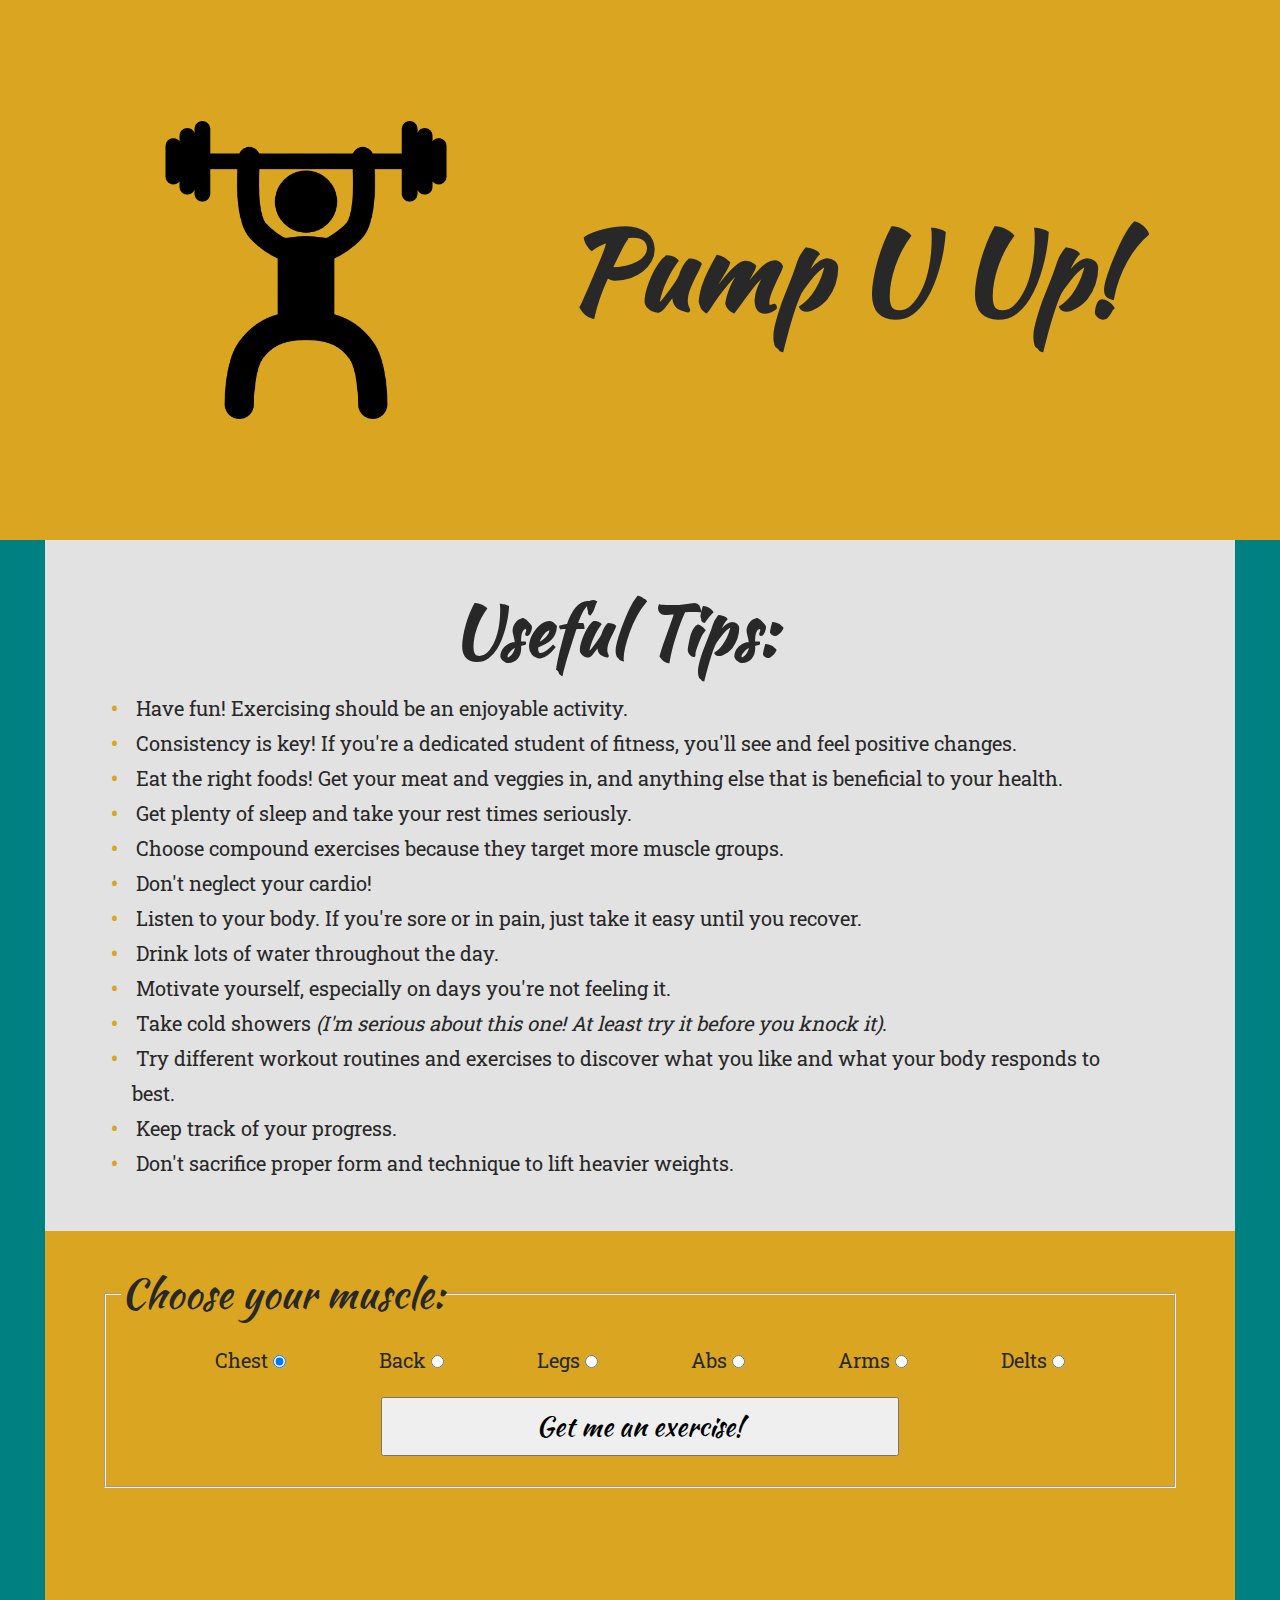
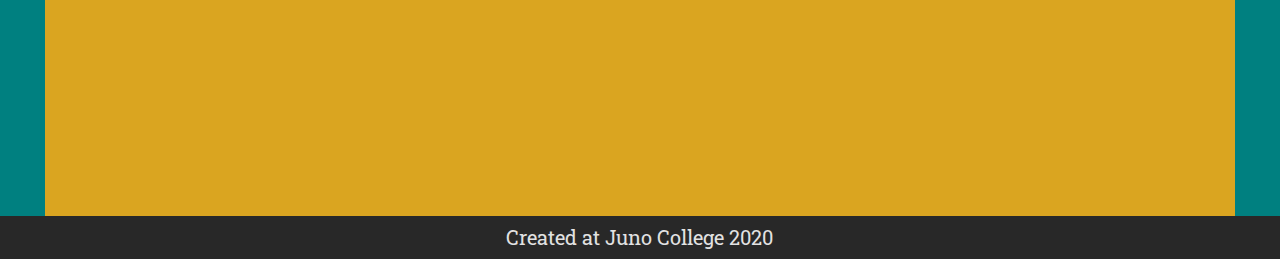
==== index.html @ ed0fb99f "Made MORE changes..." ====
<!DOCTYPE html>
<html lang="en">
<head>
    <meta charset="UTF-8">
    <meta name="viewport" content="width=device-width, initial-scale=1.0">
    <title>Pump U Up!</title>
    <link href="https://fonts.googleapis.com/css2?family=Kaushan+Script&family=Roboto+Slab&display=swap" rel="stylesheet">
    <link rel="stylesheet" href="../styles/style.css">
    <style>

    </style>
</head>
<body>
    <header>
        <div class="wrapper">
            <img src="../assets/weightlifting.png" alt="A person lifting a barbell above their head.">
            <h1>Pump U Up!</h1>
        </div>
    </header>
    <main class="wrapper">
        <section class="mainTop">
            <h2>Useful Tips:</h2>
                <ul>
                    <li>Have fun! Exercising should be an enjoyable activity.</li>
                    <li>Consistency is key! If you're a dedicated student of fitness, you'll see and feel positive changes.</li>
                    <li>Eat the right foods! Get your meat and veggies in, and anything else that is beneficial to your health.</li>
                    <li>Get plenty of sleep and take your rest times seriously.</li>
                    <li>Choose compound exercises because they target more muscle groups.</li>
                    <li>Don't neglect your cardio!</li>
                    <li>Listen to your body. If you're sore or in pain, just take it easy until you recover.</li>
                    <li>Drink lots of water throughout the day.</li>
                    <li>Motivate yourself, especially on days you're not feeling it.</li>
                    <li>Take cold showers <em>(I'm serious about this one! At least try it before you knock it)</em>.</li>
                    <li>Try different workout routines and exercises to discover what you like and what your body responds to best.</li>
                    <li>Keep track of your progress.</li>
                    <li>Don't sacrifice proper form and technique to lift heavier weights.</li>
                </ul>
        </section>

        <section class="mainBot">
            <form action="#">
                <fieldset>
                    <legend>Choose your muscle:</legend>
                    <div class="choices">
                        <div>
                            <label for="chest">Chest</label>
                            <input type="radio" name="muscle" value="chest" checked="true" id="chest">
                        </div>
                        <div>
                            <label for="back">Back</label>
                            <input type="radio" name="muscle" value="back" id="back">
                        </div>
                        <div>
                            <label for="legs">Legs</label>
                            <input type="radio" name="muscle" value="legs" id="legs">
                        </div>
                        <div>
                            <label for="abs">Abs</label>
                            <input type="radio" name="muscle" value="abs" id="abs">
                        </div>
                        <div>
                            <label for="arms">Arms</label>
                            <input type="radio" name="muscle" value="arms" id="arms">
                        </div>
                        <div>
                            <label for="delts">Delts</label>
                            <input type="radio" name="muscle" value="delts" id="delts">
                        </div>
                    </div>
                    <div class="submit">
                        <input type="submit" value="Get me an exercise!">
                    </div>
                </fieldset>
                <div class="displayExercise"></div>
            </form>
        </section>
    </main>
    <footer>
        <section class="wrapper">
            <a href="https://junocollege.com/">Created at Juno College 2020</a>
        </section>
    </footer>
    <script src="https://ajax.googleapis.com/ajax/libs/jquery/3.5.1/jquery.min.js"></script>
    <script src="../javascript/script.js"></script>
</body>
</html>
---- styles/style.css ----
html {
  line-height: 1.15;
  -ms-text-size-adjust: 100%;
  -webkit-text-size-adjust: 100%;
}

body {
  margin: 0;
}

article, aside, footer, header, nav, section {
  display: block;
}

h1 {
  font-size: 2em;
  margin: .67em 0;
}

figcaption, figure, main {
  display: block;
}

figure {
  margin: 1em 40px;
}

hr {
  -webkit-box-sizing: content-box;
          box-sizing: content-box;
  height: 0;
  overflow: visible;
}

pre {
  font-family: monospace,monospace;
  font-size: 1em;
}

a {
  background-color: transparent;
  -webkit-text-decoration-skip: objects;
}

abbr[title] {
  border-bottom: none;
  text-decoration: underline;
  -webkit-text-decoration: underline dotted;
          text-decoration: underline dotted;
}

b, strong {
  font-weight: inherit;
}

b, strong {
  font-weight: bolder;
}

code, kbd, samp {
  font-family: monospace,monospace;
  font-size: 1em;
}

dfn {
  font-style: italic;
}

mark {
  background-color: #ff0;
  color: #000;
}

small {
  font-size: 80%;
}

sub, sup {
  font-size: 75%;
  line-height: 0;
  position: relative;
  vertical-align: baseline;
}

sub {
  bottom: -.25em;
}

sup {
  top: -.5em;
}

audio, video {
  display: inline-block;
}

audio:not([controls]) {
  display: none;
  height: 0;
}

img {
  border-style: none;
}

svg:not(:root) {
  overflow: hidden;
}

button, input, optgroup, select, textarea {
  font-family: sans-serif;
  font-size: 100%;
  line-height: 1.15;
  margin: 0;
}

button, input {
  overflow: visible;
}

button, select {
  text-transform: none;
}

button, html [type=button], [type=reset], [type=submit] {
  -webkit-appearance: button;
}

button::-moz-focus-inner, [type=button]::-moz-focus-inner, [type=reset]::-moz-focus-inner, [type=submit]::-moz-focus-inner {
  border-style: none;
  padding: 0;
}

button:-moz-focusring, [type=button]:-moz-focusring, [type=reset]:-moz-focusring, [type=submit]:-moz-focusring {
  outline: 1px dotted ButtonText;
}

fieldset {
  padding: .35em .75em .625em;
}

legend {
  -webkit-box-sizing: border-box;
          box-sizing: border-box;
  color: inherit;
  display: table;
  max-width: 100%;
  padding: 0;
  white-space: normal;
}

progress {
  display: inline-block;
  vertical-align: baseline;
}

textarea {
  overflow: auto;
}

[type=checkbox], [type=radio] {
  -webkit-box-sizing: border-box;
          box-sizing: border-box;
  padding: 0;
}

[type=number]::-webkit-inner-spin-button, [type=number]::-webkit-outer-spin-button {
  height: auto;
}

[type=search] {
  -webkit-appearance: textfield;
  outline-offset: -2px;
}

[type=search]::-webkit-search-cancel-button, [type=search]::-webkit-search-decoration {
  -webkit-appearance: none;
}

::-webkit-file-upload-button {
  -webkit-appearance: button;
  font: inherit;
}

details, menu {
  display: block;
}

summary {
  display: list-item;
}

canvas {
  display: inline-block;
}

template {
  display: none;
}

[hidden] {
  display: none;
}

.clearfix:after {
  visibility: hidden;
  display: block;
  font-size: 0;
  content: '';
  clear: both;
  height: 0;
}

html {
  -webkit-box-sizing: border-box;
  box-sizing: border-box;
}

*, *:before, *:after {
  -webkit-box-sizing: inherit;
          box-sizing: inherit;
}

.srOnly {
  position: absolute;
  width: 1px;
  height: 1px;
  margin: -1px;
  border: 0;
  padding: 0;
  white-space: nowrap;
  -webkit-clip-path: inset(100%);
          clip-path: inset(100%);
  clip: rect(0 0 0 0);
  overflow: hidden;
}

* {
  margin: 0;
  padding: 0;
}

html {
  font-size: 62.5%;
}

.wrapper {
  max-width: 1300px;
  width: 93%;
}

.wrapper,
fieldset {
  margin: 0 auto;
}

img {
  width: 25%;
  height: auto;
  display: block;
}

body {
  font-family: 'Roboto Slab', serif;
  font-size: 2rem;
}

h1,
h2,
legend,
input[type="submit"] {
  font-family: 'Kaushan Script', cursive;
}

header div,
.choices {
  display: -webkit-box;
  display: -ms-flexbox;
  display: flex;
  -ms-flex-wrap: wrap;
      flex-wrap: wrap;
}

body {
  background-color: teal;
  color: #282828;
}

header,
form {
  background-color: goldenrod;
}

main {
  background-color: #e2e2e2;
}

footer {
  background-color: #282828;
}

footer a {
  color: #e2e2e2;
}

header div {
  -webkit-box-pack: space-evenly;
      -ms-flex-pack: space-evenly;
          justify-content: space-evenly;
  min-height: 60vh;
  -webkit-box-align: center;
      -ms-flex-align: center;
          align-items: center;
}

h1 {
  font-size: 11rem;
  margin: 0;
}

h2 {
  font-size: 7rem;
}

.mainTop,
fieldset {
  width: 90%;
}

.mainTop {
  padding: 5rem 0 5rem 7rem;
}

.mainTop h2,
.submit,
.displayExercise {
  text-align: center;
}

ul {
  list-style: none;
  margin-top: 2rem;
}

ul li {
  padding-left: 1.7rem;
  line-height: 3.5rem;
}

li::before {
  content: "\2022";
  color: goldenrod;
  font-weight: bold;
  display: inline-block;
  width: 2.5rem;
  margin-left: -2.1rem;
}

form {
  min-height: 65vh;
  padding-top: 4rem;
}

fieldset {
  padding-bottom: 3rem;
}

legend {
  font-size: 4rem;
}

.choices {
  -webkit-box-pack: space-evenly;
      -ms-flex-pack: space-evenly;
          justify-content: space-evenly;
  margin: 2.5rem 0;
}

input[type="submit"] {
  padding: 1.2rem 0;
  width: 50%;
  font-size: 2.7rem;
}

.displayExercise {
  margin-top: 3rem;
  font-size: 3rem;
}

footer {
  text-align: center;
  padding: 1rem 0;
}

footer a {
  text-decoration: none;
}
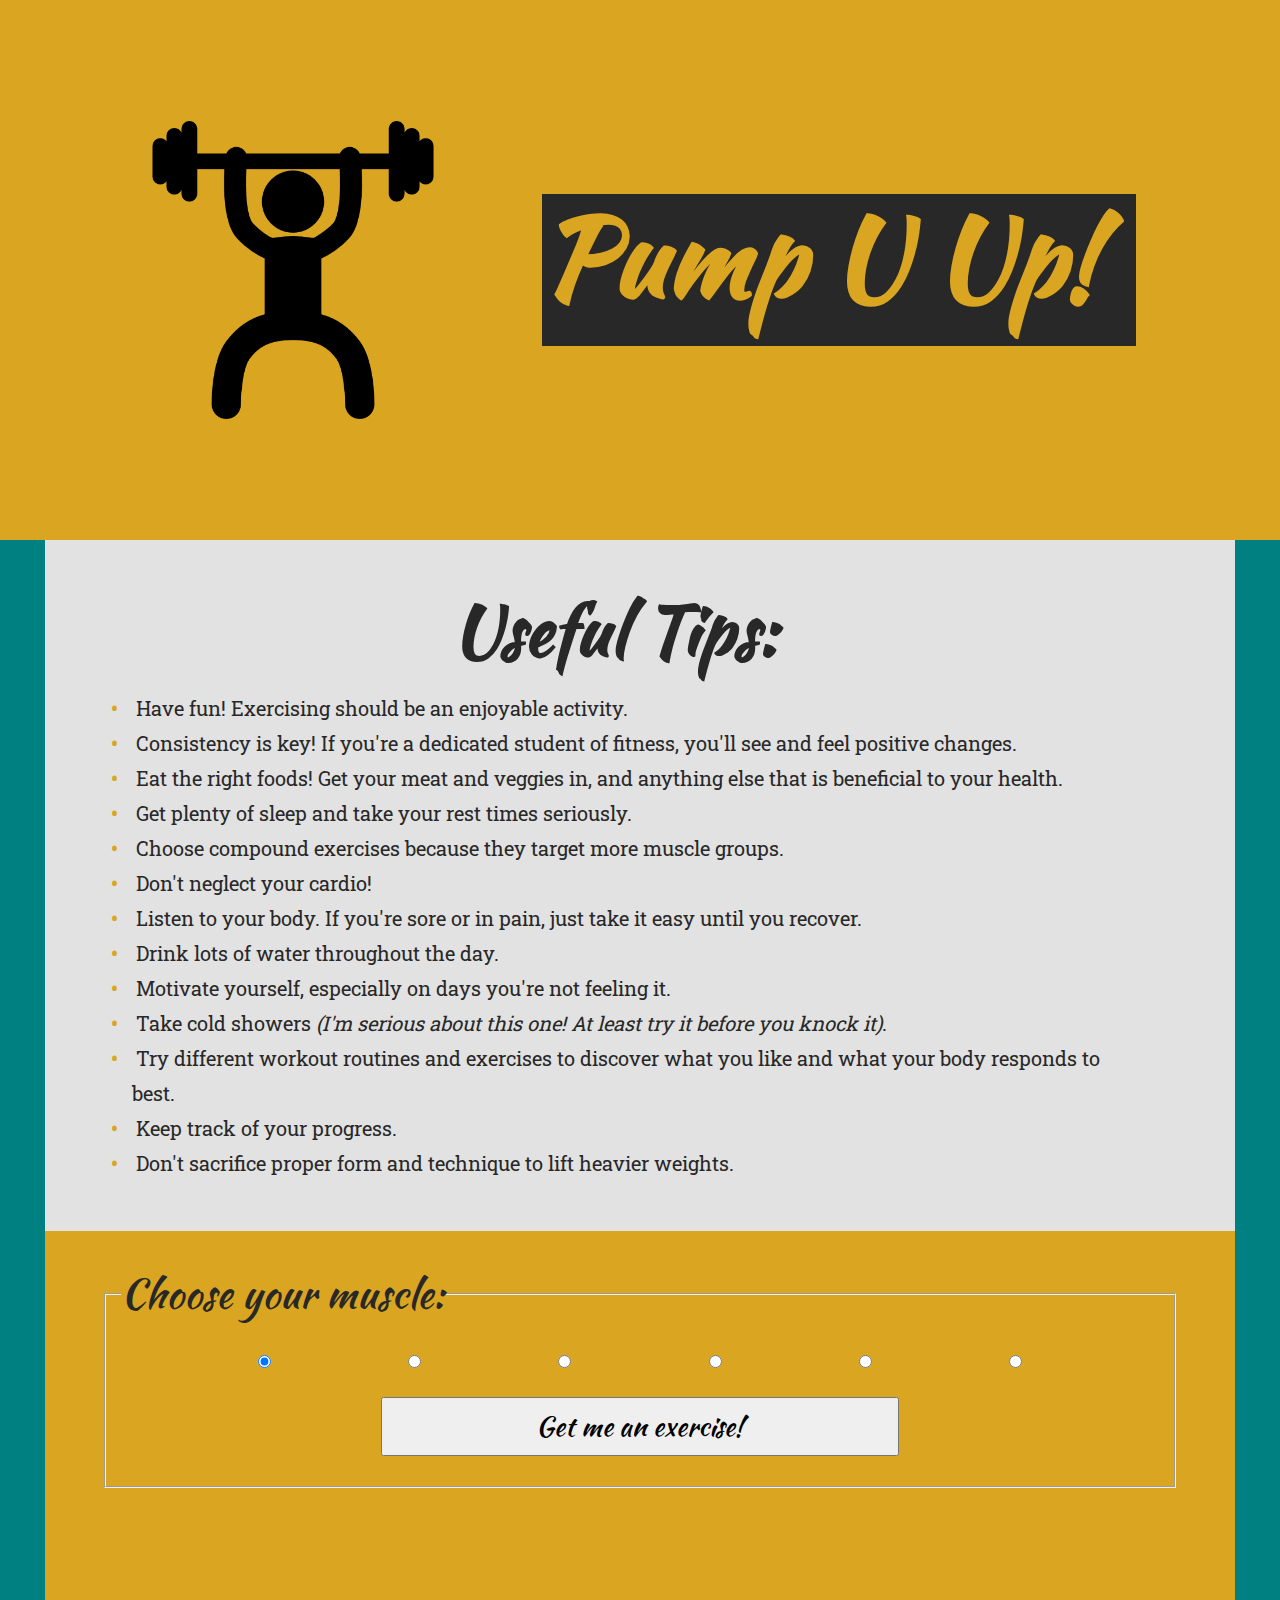
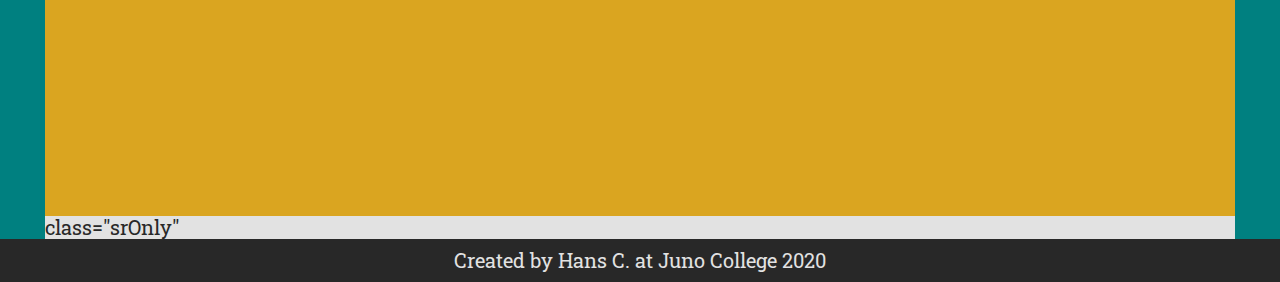
==== commit 0e879efc: "Small updates." ====
--- a/index.html
+++ b/index.html
@@ -5,7 +5,7 @@
     <meta name="viewport" content="width=device-width, initial-scale=1.0">
     <title>Pump U Up!</title>
     <link href="https://fonts.googleapis.com/css2?family=Kaushan+Script&family=Roboto+Slab&display=swap" rel="stylesheet">
-    <link rel="stylesheet" href="../styles/style.css">
+    <link rel="stylesheet" href="./styles/style.css">
     <style>
 
     </style>
@@ -13,7 +13,7 @@
 <body>
     <header>
         <div class="wrapper">
-            <img src="../assets/weightlifting.png" alt="A person lifting a barbell above their head.">
+            <img src="./assets/weightlifting.png" alt="A person lifting a barbell above their head.">
             <h1>Pump U Up!</h1>
         </div>
     </header>
@@ -43,27 +43,27 @@
                     <legend>Choose your muscle:</legend>
                     <div class="choices">
                         <div>
-                            <label for="chest">Chest</label>
+                            <label for="chest" class="srOnly">Chest</label>
                             <input type="radio" name="muscle" value="chest" checked="true" id="chest">
                         </div>
                         <div>
-                            <label for="back">Back</label>
+                            <label for="back" class="srOnly">Back</label>
                             <input type="radio" name="muscle" value="back" id="back">
                         </div>
                         <div>
-                            <label for="legs">Legs</label>
+                            <label for="legs" class="srOnly">Legs</label>
                             <input type="radio" name="muscle" value="legs" id="legs">
                         </div>
                         <div>
-                            <label for="abs">Abs</label>
+                            <label for="abs" class="srOnly">Abs</label>
                             <input type="radio" name="muscle" value="abs" id="abs">
                         </div>
                         <div>
-                            <label for="arms">Arms</label>
+                            <label for="arms" class="srOnly">Arms</label>
                             <input type="radio" name="muscle" value="arms" id="arms">
                         </div>
                         <div>
-                            <label for="delts">Delts</label>
+                            <label for="delts" class="srOnly">Delts</label>
                             <input type="radio" name="muscle" value="delts" id="delts">
                         </div>
                     </div>
@@ -73,14 +73,14 @@
                 </fieldset>
                 <div class="displayExercise"></div>
             </form>
-        </section>
+        </section> class="srOnly"
     </main>
     <footer>
         <section class="wrapper">
-            <a href="https://junocollege.com/">Created at Juno College 2020</a>
+            <a href="https://junocollege.com/">Created by Hans C. at Juno College 2020</a>
         </section>
     </footer>
     <script src="https://ajax.googleapis.com/ajax/libs/jquery/3.5.1/jquery.min.js"></script>
-    <script src="../javascript/script.js"></script>
+    <script src="./javascript/script.js"></script>
 </body>
 </html>--- a/styles/style.css
+++ b/styles/style.css
@@ -268,7 +268,8 @@
 h1,
 h2,
 legend,
-input[type="submit"] {
+input[type="submit"],
+span {
   font-family: 'Kaushan Script', cursive;
 }
 
@@ -291,12 +292,21 @@
   background-color: goldenrod;
 }
 
+h1 {
+  color: goldenrod;
+}
+
 main {
   background-color: #e2e2e2;
 }
 
+h1,
 footer {
   background-color: #282828;
+}
+
+.displayOnPage a {
+  color: #282828;
 }
 
 footer a {
@@ -316,6 +326,7 @@
 h1 {
   font-size: 11rem;
   margin: 0;
+  padding: 0 3.8rem 2.5rem 0;
 }
 
 h2 {
@@ -323,7 +334,8 @@
 }
 
 .mainTop,
-fieldset {
+fieldset,
+.displayExercise {
   width: 90%;
 }
 
@@ -331,7 +343,7 @@
   padding: 5rem 0 5rem 7rem;
 }
 
-.mainTop h2,
+h2,
 .submit,
 .displayExercise {
   text-align: center;
@@ -383,8 +395,25 @@
 }
 
 .displayExercise {
-  margin-top: 3rem;
-  font-size: 3rem;
+  margin: 3rem auto;
+  font-size: 2.5rem;
+}
+
+span {
+  font-weight: bold;
+  padding-right: 0.5rem;
+}
+
+.video {
+  margin: 1.5rem 0 2rem 0;
+}
+
+.displayOnPage a {
+  padding: 0 1rem;
+}
+
+.recommendation {
+  font-size: 1.5rem;
 }
 
 footer {
@@ -395,3 +424,41 @@
 footer a {
   text-decoration: none;
 }
+
+footer a:hover,
+footer a:focus {
+  color: goldenrod;
+}
+
+.displayOnPage a:hover,
+.displayOnPage a:focus {
+  background-color: teal;
+}
+
+@media (max-width: 672px) {
+  html {
+    font-size: 52%;
+  }
+  .mainTop {
+    padding-left: 5rem;
+  }
+}
+
+@media (max-width: 562px) {
+  h1 {
+    text-align: center;
+  }
+  input[type="submit"] {
+    width: 70%;
+  }
+}
+
+@media (max-width: 460px) {
+  .mainTop {
+    padding-left: 3rem;
+  }
+  .choices {
+    width: 67.5%;
+    margin: 2.5rem auto;
+  }
+}
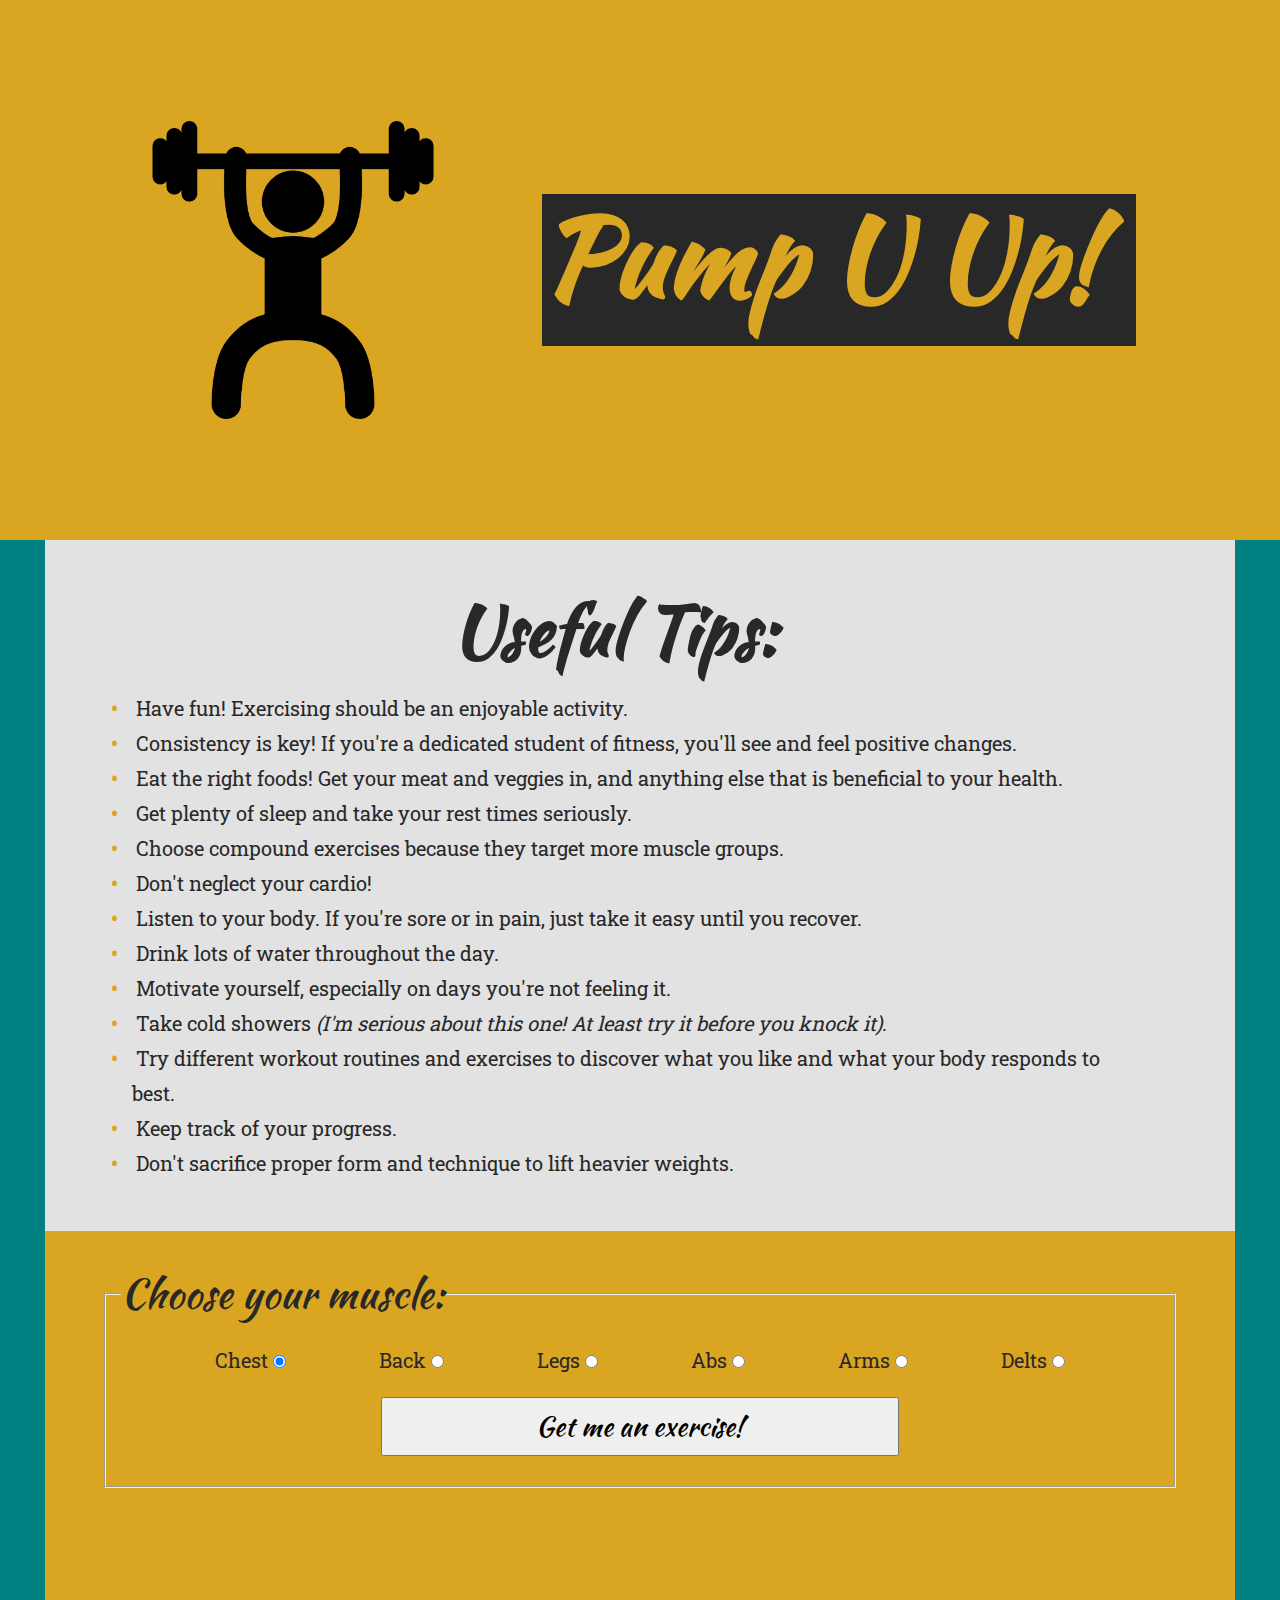
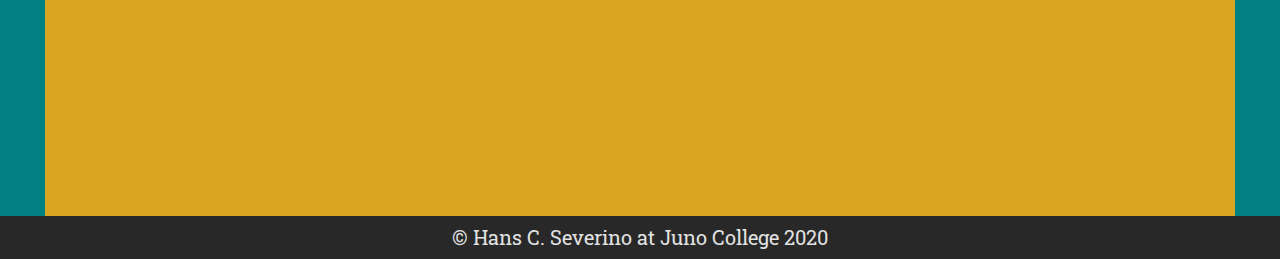
==== commit 3cb9667a: "Added my name to the footer inside of an <a> tag." ====
--- a/index.html
+++ b/index.html
@@ -43,27 +43,27 @@
                     <legend>Choose your muscle:</legend>
                     <div class="choices">
                         <div>
-                            <label for="chest" class="srOnly">Chest</label>
+                            <label for="chest">Chest</label>
                             <input type="radio" name="muscle" value="chest" checked="true" id="chest">
                         </div>
                         <div>
-                            <label for="back" class="srOnly">Back</label>
+                            <label for="back">Back</label>
                             <input type="radio" name="muscle" value="back" id="back">
                         </div>
                         <div>
-                            <label for="legs" class="srOnly">Legs</label>
+                            <label for="legs">Legs</label>
                             <input type="radio" name="muscle" value="legs" id="legs">
                         </div>
                         <div>
-                            <label for="abs" class="srOnly">Abs</label>
+                            <label for="abs">Abs</label>
                             <input type="radio" name="muscle" value="abs" id="abs">
                         </div>
                         <div>
-                            <label for="arms" class="srOnly">Arms</label>
+                            <label for="arms">Arms</label>
                             <input type="radio" name="muscle" value="arms" id="arms">
                         </div>
                         <div>
-                            <label for="delts" class="srOnly">Delts</label>
+                            <label for="delts">Delts</label>
                             <input type="radio" name="muscle" value="delts" id="delts">
                         </div>
                     </div>
@@ -73,11 +73,11 @@
                 </fieldset>
                 <div class="displayExercise"></div>
             </form>
-        </section> class="srOnly"
+        </section>
     </main>
     <footer>
         <section class="wrapper">
-            <a href="https://junocollege.com/">Created by Hans C. at Juno College 2020</a>
+            <p>&copy <a href="https://github.com/Hans-Christian">Hans C. Severino</a> at <a href="https://junocollege.com/">Juno College</a> 2020</p>
         </section>
     </footer>
     <script src="https://ajax.googleapis.com/ajax/libs/jquery/3.5.1/jquery.min.js"></script>
--- a/styles/style.css
+++ b/styles/style.css
@@ -309,6 +309,7 @@
   color: #282828;
 }
 
+footer,
 footer a {
   color: #e2e2e2;
 }
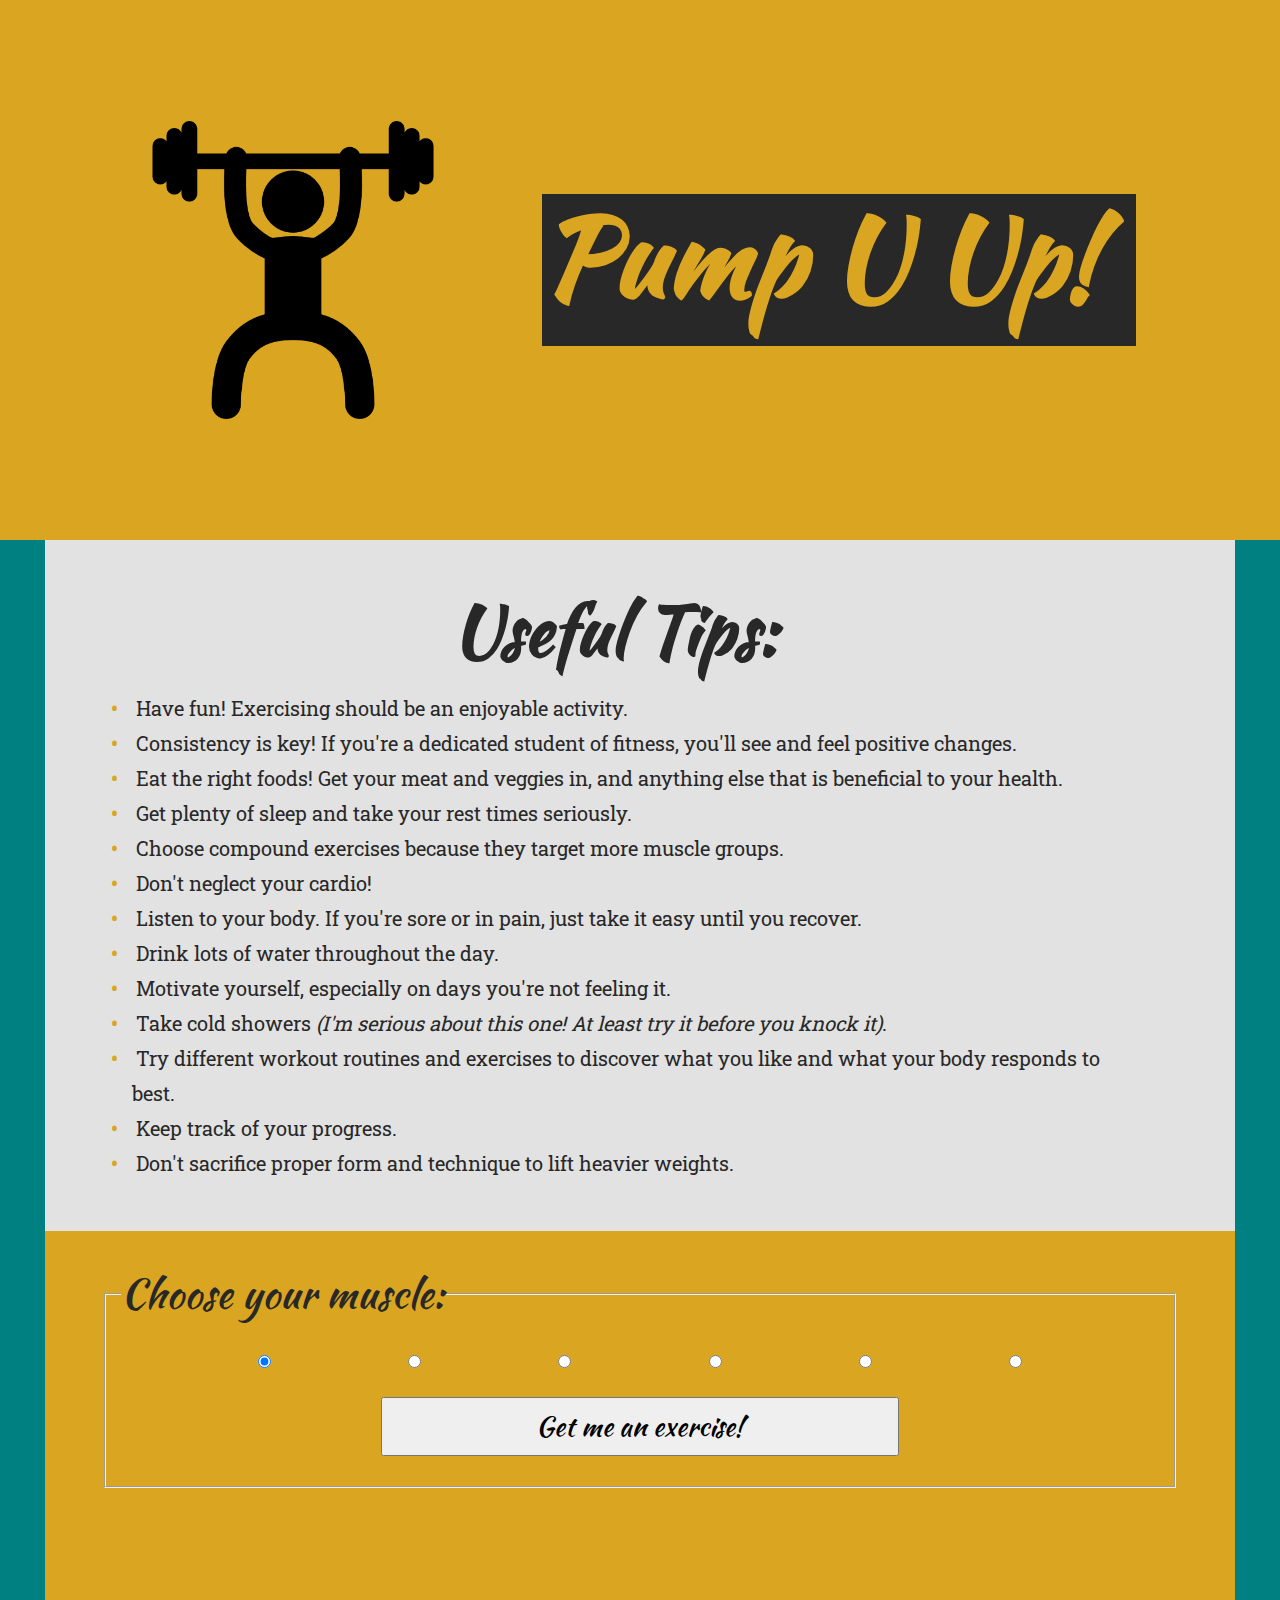
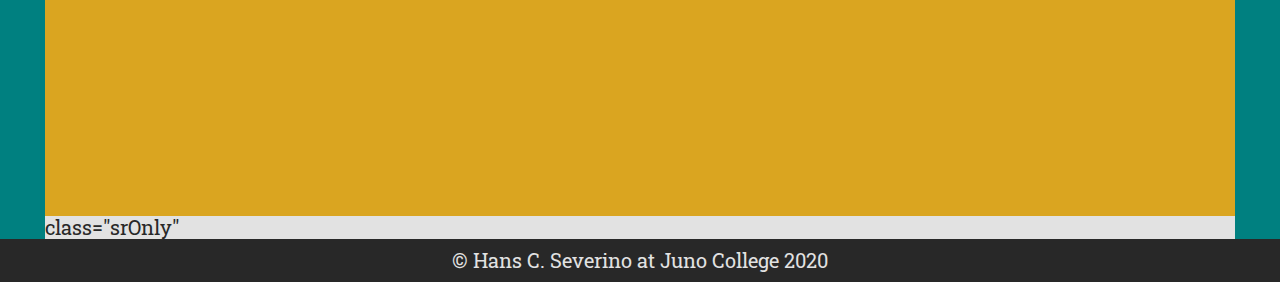
==== commit a951ae93: "Added name to the footer inside of an <a> tag." ====
--- a/index.html
+++ b/index.html
@@ -43,27 +43,27 @@
                     <legend>Choose your muscle:</legend>
                     <div class="choices">
                         <div>
-                            <label for="chest">Chest</label>
+                            <label for="chest" class="srOnly">Chest</label>
                             <input type="radio" name="muscle" value="chest" checked="true" id="chest">
                         </div>
                         <div>
-                            <label for="back">Back</label>
+                            <label for="back" class="srOnly">Back</label>
                             <input type="radio" name="muscle" value="back" id="back">
                         </div>
                         <div>
-                            <label for="legs">Legs</label>
+                            <label for="legs" class="srOnly">Legs</label>
                             <input type="radio" name="muscle" value="legs" id="legs">
                         </div>
                         <div>
-                            <label for="abs">Abs</label>
+                            <label for="abs" class="srOnly">Abs</label>
                             <input type="radio" name="muscle" value="abs" id="abs">
                         </div>
                         <div>
-                            <label for="arms">Arms</label>
+                            <label for="arms" class="srOnly">Arms</label>
                             <input type="radio" name="muscle" value="arms" id="arms">
                         </div>
                         <div>
-                            <label for="delts">Delts</label>
+                            <label for="delts" class="srOnly">Delts</label>
                             <input type="radio" name="muscle" value="delts" id="delts">
                         </div>
                     </div>
@@ -73,7 +73,7 @@
                 </fieldset>
                 <div class="displayExercise"></div>
             </form>
-        </section>
+        </section> class="srOnly"
     </main>
     <footer>
         <section class="wrapper">
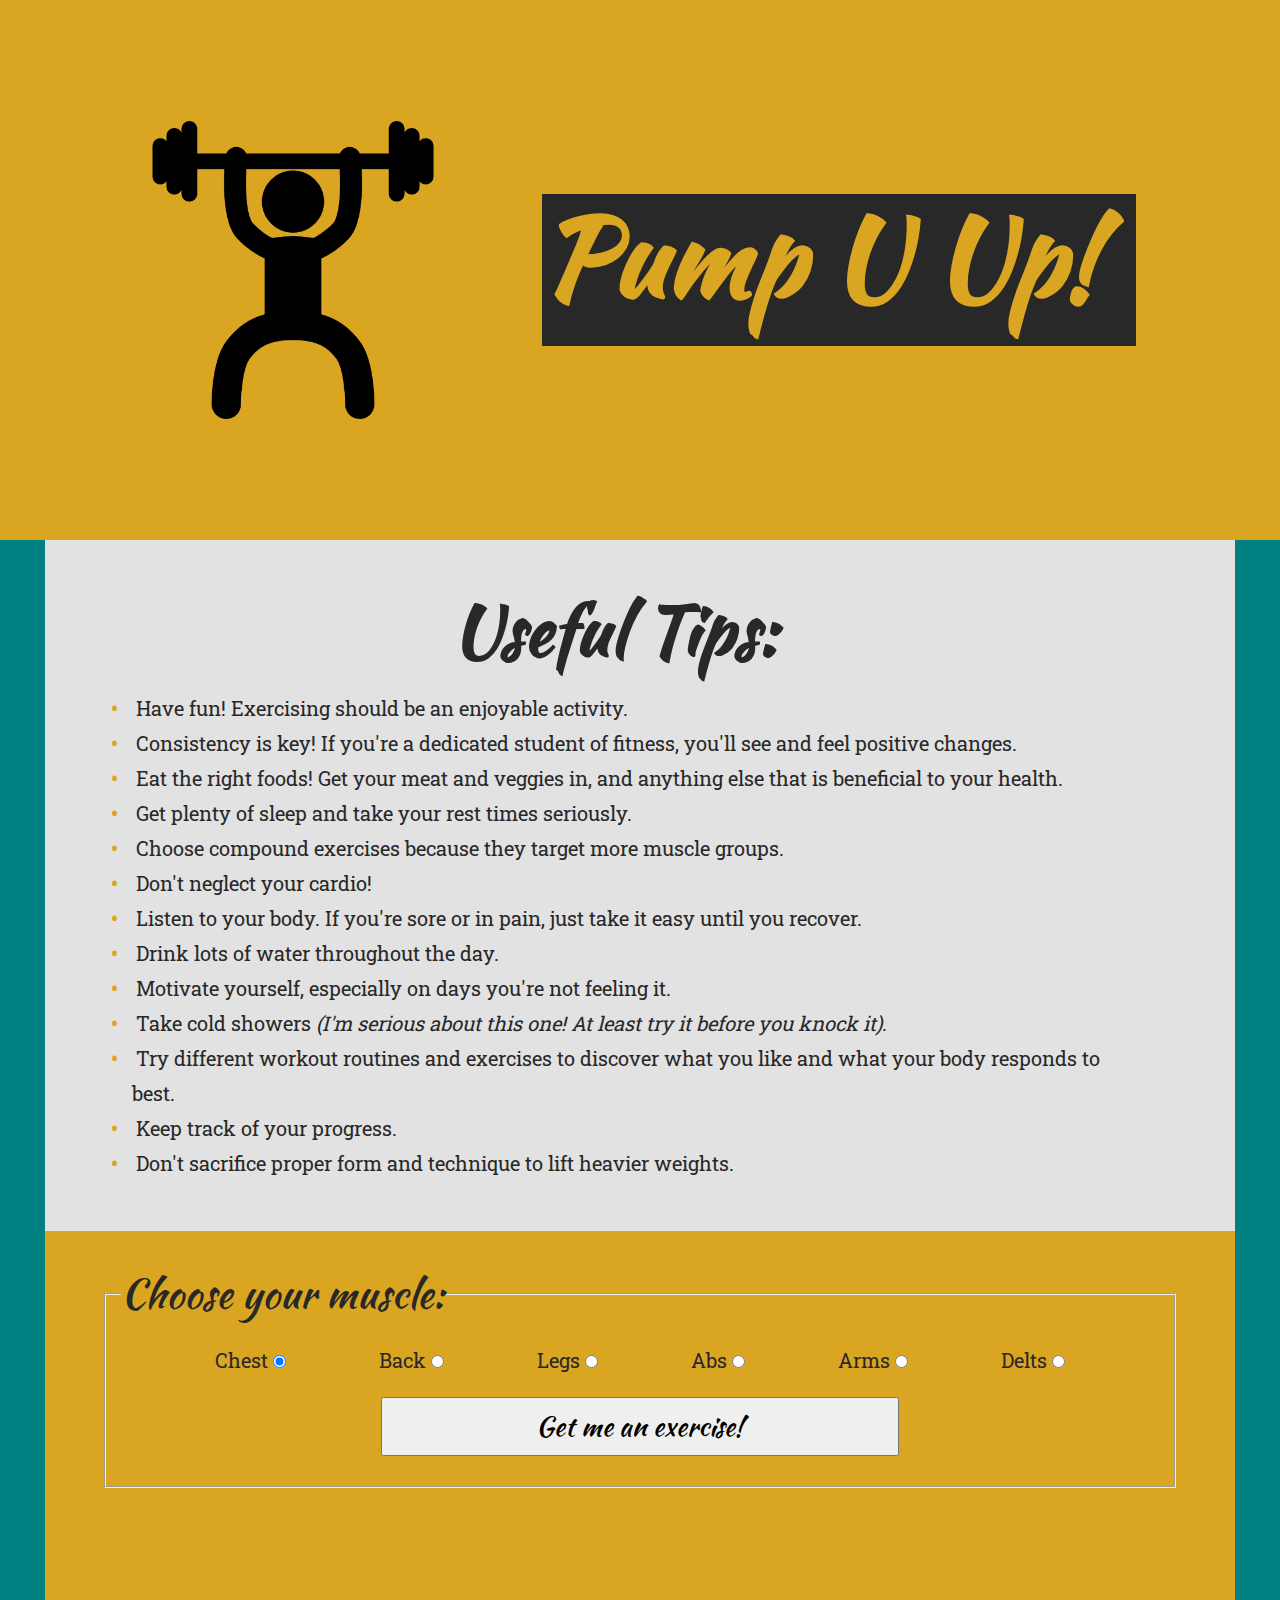
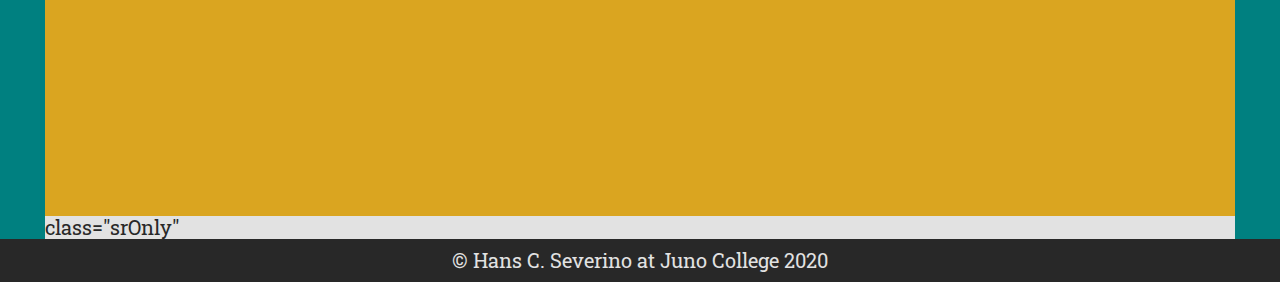
==== commit fda332a0: "Took out class=srOnly in the labels." ====
--- a/index.html
+++ b/index.html
@@ -43,27 +43,27 @@
                     <legend>Choose your muscle:</legend>
                     <div class="choices">
                         <div>
-                            <label for="chest" class="srOnly">Chest</label>
+                            <label for="chest">Chest</label>
                             <input type="radio" name="muscle" value="chest" checked="true" id="chest">
                         </div>
                         <div>
-                            <label for="back" class="srOnly">Back</label>
+                            <label for="back">Back</label>
                             <input type="radio" name="muscle" value="back" id="back">
                         </div>
                         <div>
-                            <label for="legs" class="srOnly">Legs</label>
+                            <label for="legs">Legs</label>
                             <input type="radio" name="muscle" value="legs" id="legs">
                         </div>
                         <div>
-                            <label for="abs" class="srOnly">Abs</label>
+                            <label for="abs">Abs</label>
                             <input type="radio" name="muscle" value="abs" id="abs">
                         </div>
                         <div>
-                            <label for="arms" class="srOnly">Arms</label>
+                            <label for="arms">Arms</label>
                             <input type="radio" name="muscle" value="arms" id="arms">
                         </div>
                         <div>
-                            <label for="delts" class="srOnly">Delts</label>
+                            <label for="delts">Delts</label>
                             <input type="radio" name="muscle" value="delts" id="delts">
                         </div>
                     </div>
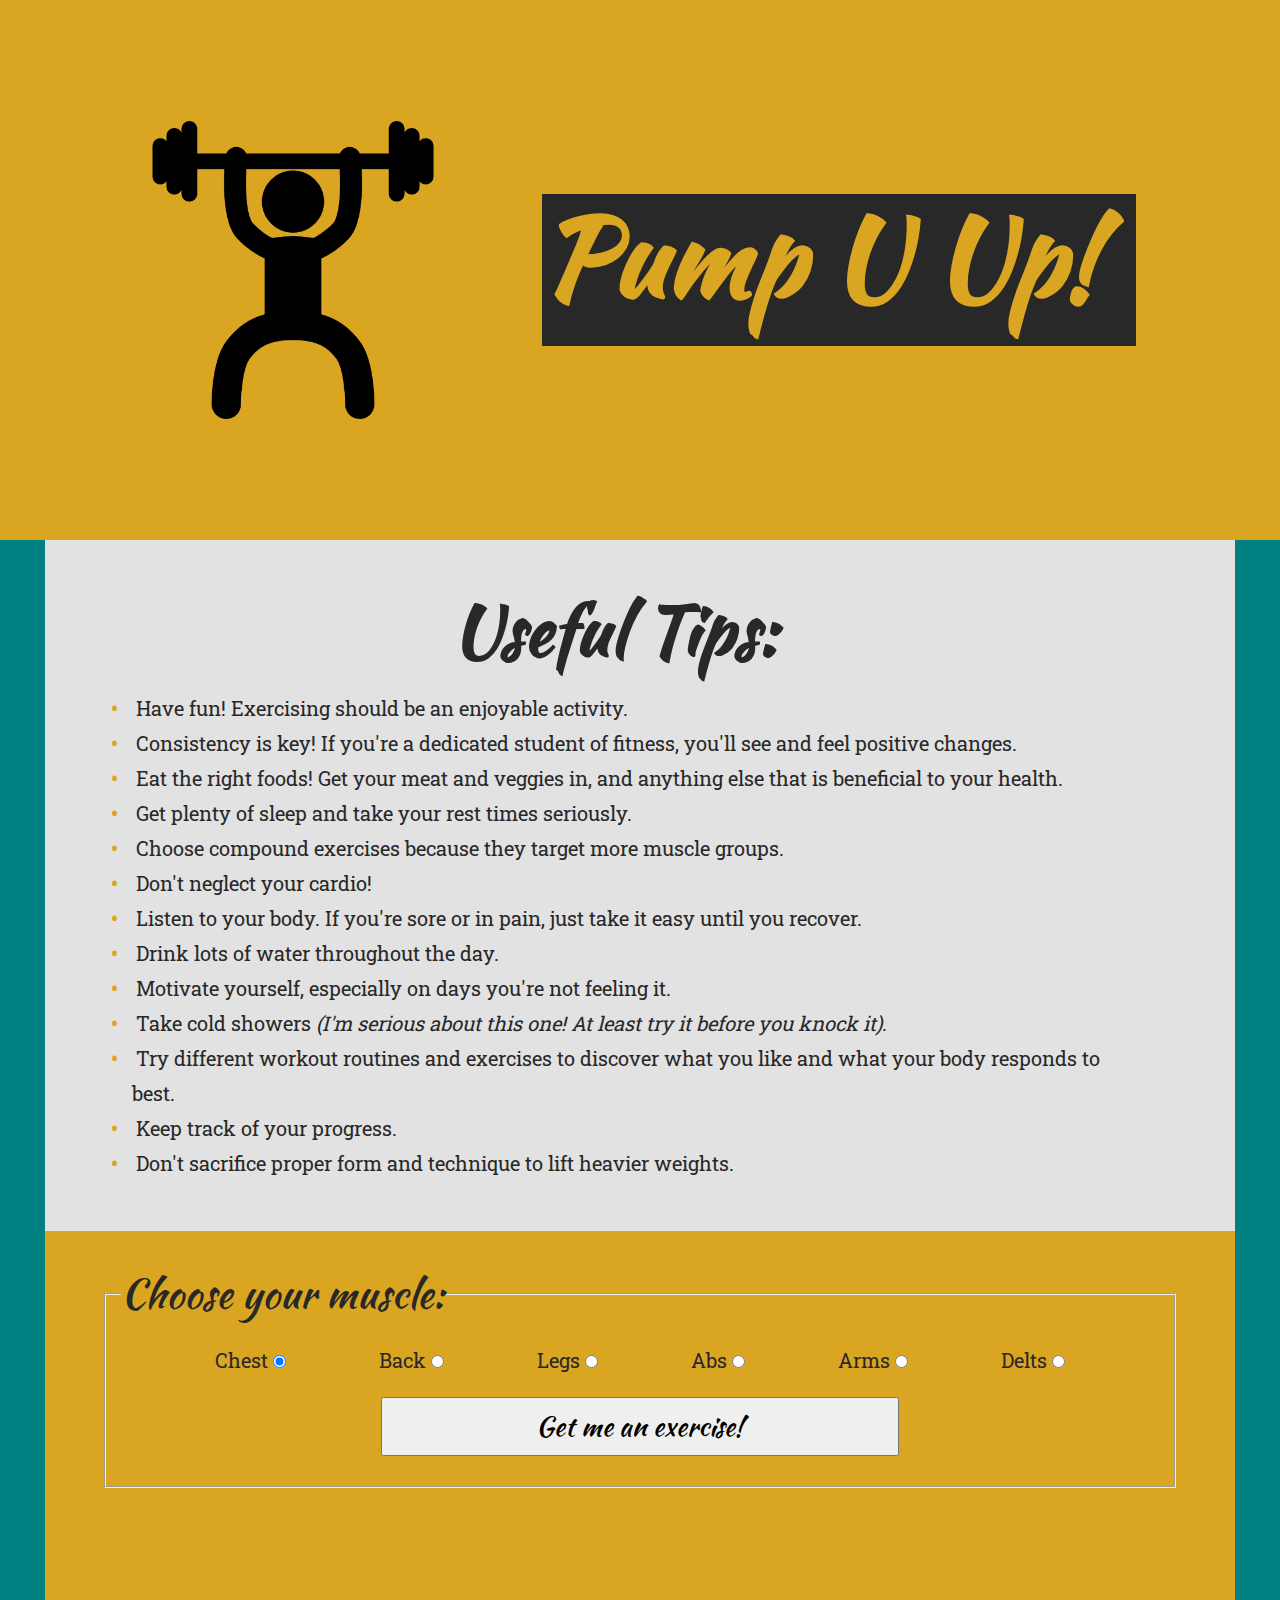
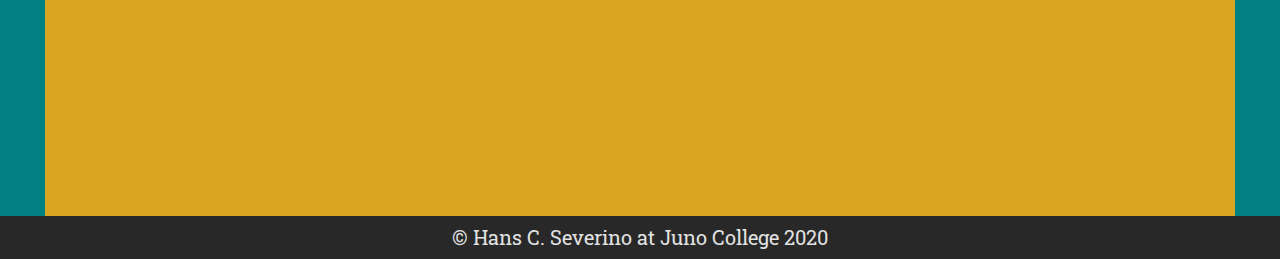
==== commit 85d2980e: "Got rid of a random class=srOnly in a section." ====
--- a/index.html
+++ b/index.html
@@ -73,11 +73,11 @@
                 </fieldset>
                 <div class="displayExercise"></div>
             </form>
-        </section> class="srOnly"
+        </section>
     </main>
     <footer>
         <section class="wrapper">
-            <p>&copy <a href="https://github.com/Hans-Christian">Hans C. Severino</a> at <a href="https://junocollege.com/">Juno College</a> 2020</p>
+            <p>&copy <a href="https://github.com/Hans-Christian">Hans C. Severino</a> at <a href="https://junocollege.com/">Juno College 2020</a></p>
         </section>
     </footer>
     <script src="https://ajax.googleapis.com/ajax/libs/jquery/3.5.1/jquery.min.js"></script>
